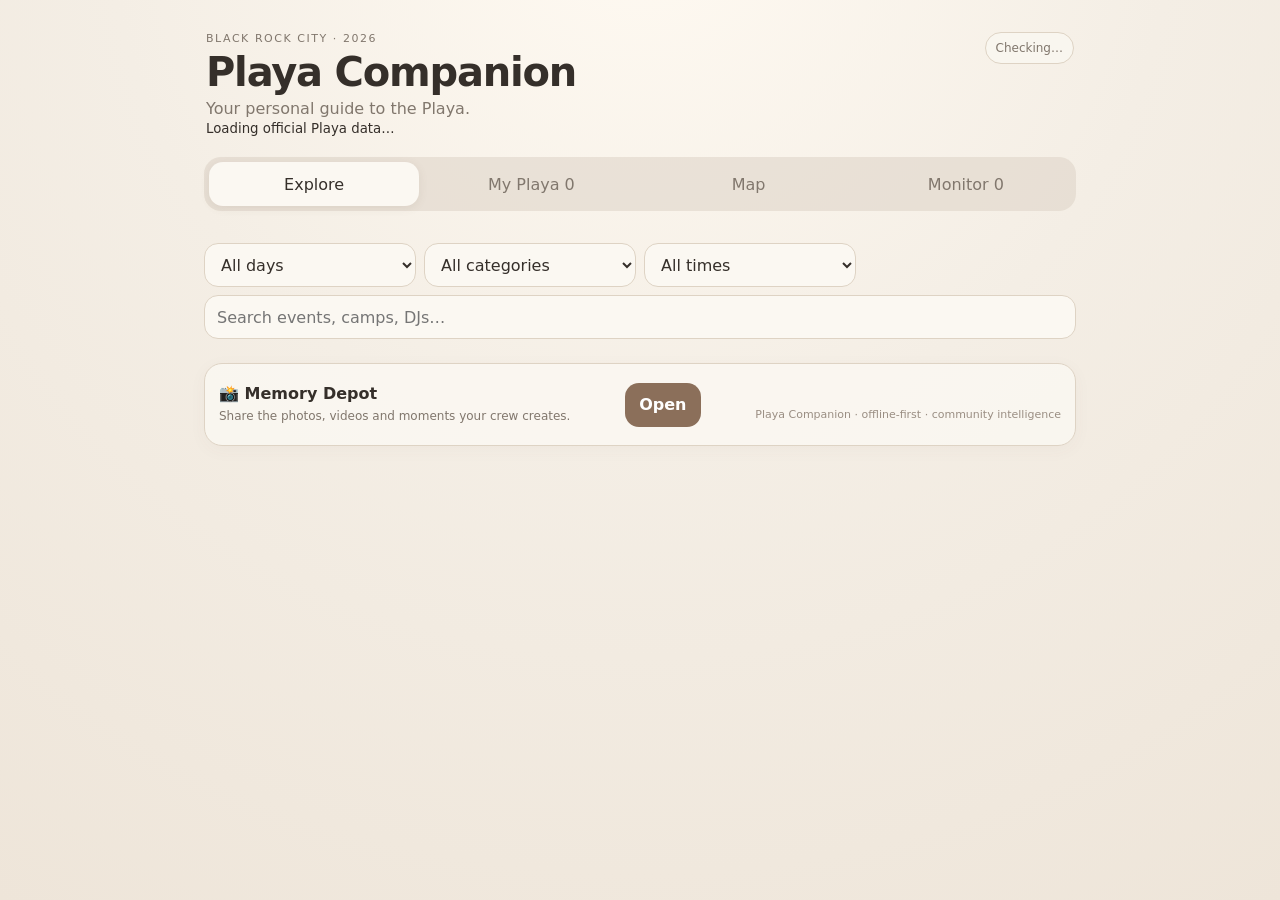
==== web/index.html @ 3986da3d "Bust map and API bridge caches" ====
<!doctype html><html lang="en"><head><meta charset="utf-8"><meta name="viewport" content="width=device-width,initial-scale=1,viewport-fit=cover"><meta name="theme-color" content="#f4eee5"><meta http-equiv="Cache-Control" content="no-cache"><link rel="manifest" href="manifest.webmanifest"><link rel="stylesheet" href="styles.css?v=20260823-10"><title>Playa Companion</title></head><body><main id="app"><header><div><div class="eyebrow">BLACK ROCK CITY · 2026</div><h1>Playa Companion</h1><p>Your personal guide to the Playa.</p><small id="dataStatus">Loading official Playa data…</small></div><span id="offline" class="pill">Checking…</span></header><nav class="tabs"><button class="tab active" data-view="explore">Explore</button><button class="tab" data-view="itinerary">My Playa <span id="count">0</span></button><button class="tab" data-view="map">Map</button><button class="tab" data-view="monitor">Monitor <span id="updatesCount">0</span></button></nav><section id="exploreView"><div class="nextHead"><div><div class="eyebrow">NEXT UP</div><h2 id="dayLabel">Loading…</h2></div><button id="jumpNext" class="ghost nextButton">Next event →</button></div><div id="dateStrip" class="dateStrip" aria-label="Choose a Playa day"></div><div id="nextUp" class="nextUp"></div><div class="toolbar"><select id="day" aria-label="Choose day"><option value="all">All days</option></select><select id="category" aria-label="Filter category"><option value="all">All categories</option></select><select id="timeBracket" aria-label="Filter by time bracket"><option value="all">All times</option><option value="00-06">12 AM–6 AM</option><option value="06-10">6–10 AM</option><option value="10-14">10 AM–2 PM</option><option value="14-18">2–6 PM</option><option value="18-22">6–10 PM</option><option value="22-24">10 PM–12 AM</option><option value="custom">Custom bracket</option></select><input id="customStart" type="time" value="18:00" aria-label="Custom bracket start" hidden><input id="customEnd" type="time" value="22:00" aria-label="Custom bracket end" hidden><input id="search" placeholder="Search events, camps, DJs…" autocomplete="off"></div><div id="events" class="list"></div></section><section id="itineraryView" hidden><div class="sectionHead"><div><h2>My Playa</h2><p>Your saved events, conflicts and travel gaps.</p></div><button id="clear" class="ghost">Clear</button></div><div id="conflicts"></div><div id="plan" class="list"></div></section><section id="mapView" hidden><iframe id="mapFrame" title="Black Rock City 2026 map" src="./map.html?v=20260824-4" style="width:100%;height:calc(100vh - 180px);min-height:620px;border:0;border-radius:18px;display:block;background:#eee5d9"></iframe></section><section id="monitorView" hidden><div class="sectionHead"><div><h2>Playa Monitor</h2><p>Field reports layer on top of published data. Offline reports queue until sync.</p></div><button id="report" class="primary">Report update</button></div><div id="feed" class="list"></div></section><section class="card" style="margin-top:12px;display:flex;justify-content:space-between;align-items:center;gap:12px"><div><strong>📸 Memory Depot</strong><div class="meta">Share the photos, videos and moments your crew creates.</div></div><a class="primary" style="display:inline-flex;align-items:center;min-height:44px;padding:0 14px;border-radius:14px" href="./memories.html">Open</a></div><footer>Playa Companion · offline-first · community intelligence</footer></main><script src="api-config.js?v=20260824-1"></script><script src="api-bridge.js?v=20260824-3"></script><script src="app.js?v=20260823-10"></script><script>(function(){function sync(){var day=document.getElementById('day'),head=document.querySelector('.nextHead'),next=document.getElementById('nextUp');if(!day||!head||!next)return;var selected=day.value&&day.value!=='all';head.hidden=selected;next.hidden=selected}function start(){sync();['day','dateStrip','nextUp','events'].forEach(function(id){var el=document.getElementById(id);if(el)new MutationObserver(sync).observe(el,{subtree:true,childList:true,attributes:id==='dateStrip',attributeFilter:id==='dateStrip'?['class']:undefined})});var day=document.getElementById('day');if(day)day.addEventListener('change',sync)}if(document.readyState==='loading')document.addEventListener('DOMContentLoaded',start);else start();window.addEventListener('message',function(e){if(e.data&&e.data.type==='show-itinerary'&&typeof switchView==='function')switchView('itinerary')});var map=document.getElementById('mapFrame');document.querySelectorAll('.tab').forEach(function(b){b.addEventListener('click',function(){if(b.dataset.view==='map'&&map&&map.contentWindow){setTimeout(function(){map.contentWindow.postMessage({type:'refresh-map'},'*')},100)}})});if('serviceWorker'in navigator)navigator.serviceWorker.register('sw-v6.js?v=4').catch(function(){});})();</script><script src="companion-enhancements.js?v=20260824-2"></script></body></html>
---- web/styles.css ----
:root{font-family:Inter,ui-sans-serif,system-ui,-apple-system,sans-serif;color:#352f2a;background:#f4eee5;color-scheme:light;--ink:#352f2a;--muted:#81776d;--paper:#fbf8f2;--sand:#eee5d7;--line:#ded3c4;--accent:#8b6f5a;--soft:#f1e7db}*[hidden]{display:none!important}*{box-sizing:border-box}body{margin:0;background:radial-gradient(circle at 50% -10%,#fffaf2 0,#f4eee5 45%,#eee5d9 100%);min-height:100vh}button,input,select,textarea{font:inherit}button,select,input,textarea{border-radius:14px;border:1px solid var(--line);background:var(--paper);color:var(--ink)}button{min-height:44px;padding:0 14px;cursor:pointer;transition:.18s ease}button:active{transform:scale(.98)}a{text-decoration:none;color:inherit}main{max-width:900px;margin:auto;padding:22px 14px 42px}header{display:flex;justify-content:space-between;gap:16px;align-items:flex-start;padding:10px 2px 20px}.eyebrow{font-size:11px;letter-spacing:.14em;color:var(--muted)}h1{font-size:40px;letter-spacing:-.03em;margin:4px 0;color:var(--ink)}h2{margin:0 0 5px;font-size:22px}p{margin:0;color:var(--muted)}.pill{border:1px solid var(--line);background:rgba(251,248,242,.8);padding:8px 10px;border-radius:999px;font-size:12px;white-space:nowrap;color:var(--muted)}.tabs{display:grid;grid-template-columns:repeat(4,1fr);gap:7px;margin-bottom:18px;padding:5px;background:rgba(224,214,202,.6);border-radius:17px}.tab{background:transparent;border-color:transparent;color:var(--muted)}.tab.active{background:var(--paper);color:var(--ink);box-shadow:0 2px 10px #6b58421a}.dateStrip{display:flex;gap:7px;overflow-x:auto;padding:2px 0 12px;scrollbar-width:none}.dateStrip::-webkit-scrollbar{display:none}.dateChip{flex:0 0 auto;min-width:58px;min-height:52px;padding:7px 9px;display:grid;gap:1px;text-align:center;background:rgba(251,248,242,.7);border-color:var(--line)}.dateChip strong{font-size:11px;text-transform:uppercase;color:var(--muted)}.dateChip span{font-size:14px;font-weight:700}.dateChip.active{background:#d9c6b3;color:var(--ink);border-color:#cdb8a3}.dateChip.active strong{color:#66584c}.toolbar{display:grid;grid-template-columns:1fr 1fr 1fr 1fr;gap:8px;margin-bottom:12px}.toolbar>*{min-width:0;height:44px;padding:0 12px}.toolbar #search{grid-column:1/-1}.toolbar input[type=time]{font-variant-numeric:tabular-nums}.list{display:grid;gap:9px}.card{border:1px solid var(--line);background:rgba(251,248,242,.88);border-radius:18px;padding:14px;box-shadow:0 4px 18px #6b58420a}.event{display:grid;grid-template-columns:70px 1fr auto;gap:12px;align-items:start}.time{font-weight:700;font-variant-numeric:tabular-nums;color:#5c5148}.meta{font-size:12px;color:var(--muted);margin-top:5px;line-height:1.4}.title{font-weight:700;color:var(--ink)}.tag{display:inline-block;font-size:11px;border:1px solid #d7cab9;background:#f4ebdf;border-radius:999px;padding:4px 8px;margin:7px 4px 0 0;color:#6e6258}.add{min-width:70px;background:#f4ebdf}.added{background:#d9c6b3;color:var(--ink);border-color:#cdb8a3}.sectionHead{display:flex;justify-content:space-between;gap:12px;align-items:center;margin:12px 0}.primary{background:#8b6f5a;color:#fff;border-color:#8b6f5a;font-weight:700}.ghost{background:transparent}.conflict{border:1px solid #d7b8a9;background:#f8e9e3;border-radius:16px;padding:12px;margin-bottom:8px}.conflict strong{display:block;color:#805c51}.recommend{font-size:13px;color:#665b52;margin-top:5px}.report{display:grid;grid-template-columns:1fr auto;gap:10px}.status{font-size:11px}.status.pending{color:#a26f2d}.status.corroborated{color:#4f7b58}dialog{border:1px solid var(--line);border-radius:22px;background:var(--paper);color:var(--ink);max-width:520px;width:calc(100% - 24px);padding:20px;box-shadow:0 18px 60px #4b382833}dialog::backdrop{background:#3b302766}form{display:grid;gap:12px}label{display:grid;gap:6px;font-size:13px;color:var(--muted)}textarea{padding:10px;resize:vertical}.actions{display:flex;justify-content:flex-end;gap:8px}footer{text-align:center;color:#9a8e83;font-size:11px;padding:30px 0 10px}.memoryHero{display:flex;justify-content:space-between;align-items:center;gap:16px;margin-bottom:12px}.uploadButton{display:inline-flex;align-items:center;justify-content:center;min-height:44px;padding:0 15px;border-radius:14px;white-space:nowrap;cursor:pointer}.memoryToolbar{grid-template-columns:2fr 1fr 1fr}.memoryGrid{display:grid;grid-template-columns:repeat(3,1fr);gap:10px}.memoryCard{padding:0;overflow:hidden}.memoryMedia{aspect-ratio:1/1;background:#eee5d7;display:flex;align-items:center;justify-content:center;overflow:hidden}.memoryMedia img,.memoryMedia video{width:100%;height:100%;object-fit:cover}.memoryNote{text-align:center;color:#8b6f5a;font-size:42px}.memoryNote small{font-size:9px;letter-spacing:.14em}.memoryInfo{padding:12px}.previewImg{width:100%;max-height:220px;object-fit:cover;border-radius:14px}.emptyMemory{grid-column:1/-1;text-align:center;padding:40px}.memoryToolbar #memorySearch{grid-column:auto}@media(max-width:640px){main{padding:12px 10px 30px}.toolbar{grid-template-columns:1fr 1fr}.toolbar #search{grid-column:1/-1}.event{grid-template-columns:58px 1fr auto;gap:8px}.add{min-width:54px;padding:0 8px}h1{font-size:34px}.memoryHero{display:grid}.memoryToolbar{grid-template-columns:1fr}.memoryGrid{grid-template-columns:repeat(2,1fr)}}@media(max-width:390px){.toolbar{grid-template-columns:1fr}.toolbar #search{grid-column:auto}.tabs{gap:3px}.tab{padding:0 5px;font-size:12px}}
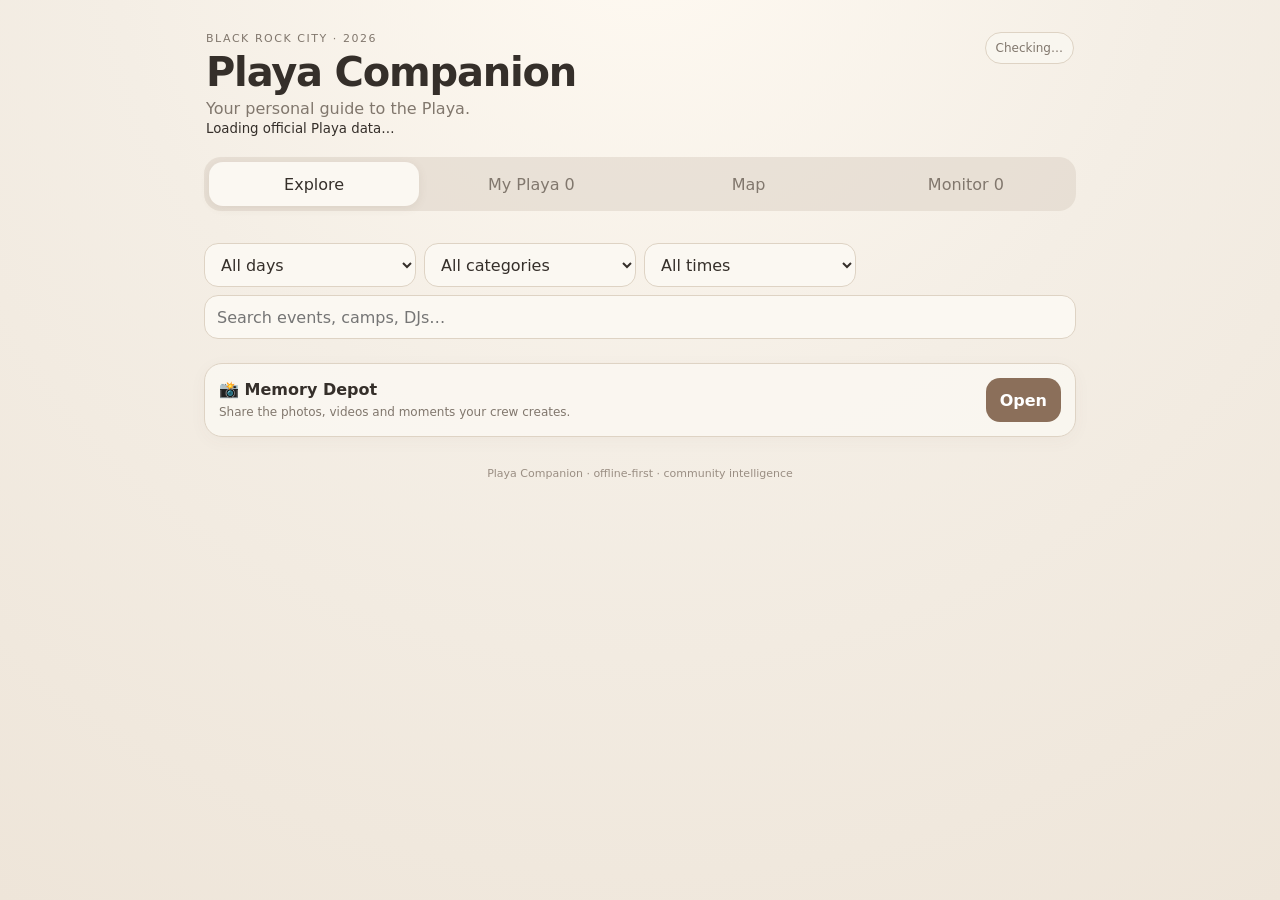
==== commit 24d2b0f7: "Fix section markup after cache-bust" ====
--- a/web/index.html
+++ b/web/index.html
@@ -1 +1 @@
-<!doctype html><html lang="en"><head><meta charset="utf-8"><meta name="viewport" content="width=device-width,initial-scale=1,viewport-fit=cover"><meta name="theme-color" content="#f4eee5"><meta http-equiv="Cache-Control" content="no-cache"><link rel="manifest" href="manifest.webmanifest"><link rel="stylesheet" href="styles.css?v=20260823-10"><title>Playa Companion</title></head><body><main id="app"><header><div><div class="eyebrow">BLACK ROCK CITY · 2026</div><h1>Playa Companion</h1><p>Your personal guide to the Playa.</p><small id="dataStatus">Loading official Playa data…</small></div><span id="offline" class="pill">Checking…</span></header><nav class="tabs"><button class="tab active" data-view="explore">Explore</button><button class="tab" data-view="itinerary">My Playa <span id="count">0</span></button><button class="tab" data-view="map">Map</button><button class="tab" data-view="monitor">Monitor <span id="updatesCount">0</span></button></nav><section id="exploreView"><div class="nextHead"><div><div class="eyebrow">NEXT UP</div><h2 id="dayLabel">Loading…</h2></div><button id="jumpNext" class="ghost nextButton">Next event →</button></div><div id="dateStrip" class="dateStrip" aria-label="Choose a Playa day"></div><div id="nextUp" class="nextUp"></div><div class="toolbar"><select id="day" aria-label="Choose day"><option value="all">All days</option></select><select id="category" aria-label="Filter category"><option value="all">All categories</option></select><select id="timeBracket" aria-label="Filter by time bracket"><option value="all">All times</option><option value="00-06">12 AM–6 AM</option><option value="06-10">6–10 AM</option><option value="10-14">10 AM–2 PM</option><option value="14-18">2–6 PM</option><option value="18-22">6–10 PM</option><option value="22-24">10 PM–12 AM</option><option value="custom">Custom bracket</option></select><input id="customStart" type="time" value="18:00" aria-label="Custom bracket start" hidden><input id="customEnd" type="time" value="22:00" aria-label="Custom bracket end" hidden><input id="search" placeholder="Search events, camps, DJs…" autocomplete="off"></div><div id="events" class="list"></div></section><section id="itineraryView" hidden><div class="sectionHead"><div><h2>My Playa</h2><p>Your saved events, conflicts and travel gaps.</p></div><button id="clear" class="ghost">Clear</button></div><div id="conflicts"></div><div id="plan" class="list"></div></section><section id="mapView" hidden><iframe id="mapFrame" title="Black Rock City 2026 map" src="./map.html?v=20260824-4" style="width:100%;height:calc(100vh - 180px);min-height:620px;border:0;border-radius:18px;display:block;background:#eee5d9"></iframe></section><section id="monitorView" hidden><div class="sectionHead"><div><h2>Playa Monitor</h2><p>Field reports layer on top of published data. Offline reports queue until sync.</p></div><button id="report" class="primary">Report update</button></div><div id="feed" class="list"></div></section><section class="card" style="margin-top:12px;display:flex;justify-content:space-between;align-items:center;gap:12px"><div><strong>📸 Memory Depot</strong><div class="meta">Share the photos, videos and moments your crew creates.</div></div><a class="primary" style="display:inline-flex;align-items:center;min-height:44px;padding:0 14px;border-radius:14px" href="./memories.html">Open</a></div><footer>Playa Companion · offline-first · community intelligence</footer></main><script src="api-config.js?v=20260824-1"></script><script src="api-bridge.js?v=20260824-3"></script><script src="app.js?v=20260823-10"></script><script>(function(){function sync(){var day=document.getElementById('day'),head=document.querySelector('.nextHead'),next=document.getElementById('nextUp');if(!day||!head||!next)return;var selected=day.value&&day.value!=='all';head.hidden=selected;next.hidden=selected}function start(){sync();['day','dateStrip','nextUp','events'].forEach(function(id){var el=document.getElementById(id);if(el)new MutationObserver(sync).observe(el,{subtree:true,childList:true,attributes:id==='dateStrip',attributeFilter:id==='dateStrip'?['class']:undefined})});var day=document.getElementById('day');if(day)day.addEventListener('change',sync)}if(document.readyState==='loading')document.addEventListener('DOMContentLoaded',start);else start();window.addEventListener('message',function(e){if(e.data&&e.data.type==='show-itinerary'&&typeof switchView==='function')switchView('itinerary')});var map=document.getElementById('mapFrame');document.querySelectorAll('.tab').forEach(function(b){b.addEventListener('click',function(){if(b.dataset.view==='map'&&map&&map.contentWindow){setTimeout(function(){map.contentWindow.postMessage({type:'refresh-map'},'*')},100)}})});if('serviceWorker'in navigator)navigator.serviceWorker.register('sw-v6.js?v=4').catch(function(){});})();</script><script src="companion-enhancements.js?v=20260824-2"></script></body></html>+<!doctype html><html lang="en"><head><meta charset="utf-8"><meta name="viewport" content="width=device-width,initial-scale=1,viewport-fit=cover"><meta name="theme-color" content="#f4eee5"><meta http-equiv="Cache-Control" content="no-cache"><link rel="manifest" href="manifest.webmanifest"><link rel="stylesheet" href="styles.css?v=20260823-10"><title>Playa Companion</title></head><body><main id="app"><header><div><div class="eyebrow">BLACK ROCK CITY · 2026</div><h1>Playa Companion</h1><p>Your personal guide to the Playa.</p><small id="dataStatus">Loading official Playa data…</small></div><span id="offline" class="pill">Checking…</span></header><nav class="tabs"><button class="tab active" data-view="explore">Explore</button><button class="tab" data-view="itinerary">My Playa <span id="count">0</span></button><button class="tab" data-view="map">Map</button><button class="tab" data-view="monitor">Monitor <span id="updatesCount">0</span></button></nav><section id="exploreView"><div class="nextHead"><div><div class="eyebrow">NEXT UP</div><h2 id="dayLabel">Loading…</h2></div><button id="jumpNext" class="ghost nextButton">Next event →</button></div><div id="dateStrip" class="dateStrip" aria-label="Choose a Playa day"></div><div id="nextUp" class="nextUp"></div><div class="toolbar"><select id="day" aria-label="Choose day"><option value="all">All days</option></select><select id="category" aria-label="Filter category"><option value="all">All categories</option></select><select id="timeBracket" aria-label="Filter by time bracket"><option value="all">All times</option><option value="00-06">12 AM–6 AM</option><option value="06-10">6–10 AM</option><option value="10-14">10 AM–2 PM</option><option value="14-18">2–6 PM</option><option value="18-22">6–10 PM</option><option value="22-24">10 PM–12 AM</option><option value="custom">Custom bracket</option></select><input id="customStart" type="time" value="18:00" aria-label="Custom bracket start" hidden><input id="customEnd" type="time" value="22:00" aria-label="Custom bracket end" hidden><input id="search" placeholder="Search events, camps, DJs…" autocomplete="off"></div><div id="events" class="list"></div></section><section id="itineraryView" hidden><div class="sectionHead"><div><h2>My Playa</h2><p>Your saved events, conflicts and travel gaps.</p></div><button id="clear" class="ghost">Clear</button></div><div id="conflicts"></div><div id="plan" class="list"></div></section><section id="mapView" hidden><iframe id="mapFrame" title="Black Rock City 2026 map" src="./map.html?v=20260824-4" style="width:100%;height:calc(100vh - 180px);min-height:620px;border:0;border-radius:18px;display:block;background:#eee5d9"></iframe></section><section id="monitorView" hidden><div class="sectionHead"><div><h2>Playa Monitor</h2><p>Field reports layer on top of published data. Offline reports queue until sync.</p></div><button id="report" class="primary">Report update</button></div><div id="feed" class="list"></div></section><section class="card" style="margin-top:12px;display:flex;justify-content:space-between;align-items:center;gap:12px"><div><strong>📸 Memory Depot</strong><div class="meta">Share the photos, videos and moments your crew creates.</div></div><a class="primary" style="display:inline-flex;align-items:center;min-height:44px;padding:0 14px;border-radius:14px" href="./memories.html">Open</a></section><footer>Playa Companion · offline-first · community intelligence</footer></main><script src="api-config.js?v=20260824-1"></script><script src="api-bridge.js?v=20260824-3"></script><script src="app.js?v=20260823-10"></script><script>(function(){function sync(){var day=document.getElementById('day'),head=document.querySelector('.nextHead'),next=document.getElementById('nextUp');if(!day||!head||!next)return;var selected=day.value&&day.value!=='all';head.hidden=selected;next.hidden=selected}function start(){sync();['day','dateStrip','nextUp','events'].forEach(function(id){var el=document.getElementById(id);if(el)new MutationObserver(sync).observe(el,{subtree:true,childList:true,attributes:id==='dateStrip',attributeFilter:id==='dateStrip'?['class']:undefined})});var day=document.getElementById('day');if(day)day.addEventListener('change',sync)}if(document.readyState==='loading')document.addEventListener('DOMContentLoaded',start);else start();window.addEventListener('message',function(e){if(e.data&&e.data.type==='show-itinerary'&&typeof switchView==='function')switchView('itinerary')});var map=document.getElementById('mapFrame');document.querySelectorAll('.tab').forEach(function(b){b.addEventListener('click',function(){if(b.dataset.view==='map'&&map&&map.contentWindow){setTimeout(function(){map.contentWindow.postMessage({type:'refresh-map'},'*')},100)}})});if('serviceWorker'in navigator)navigator.serviceWorker.register('sw-v6.js?v=4').catch(function(){});})();</script><script src="companion-enhancements.js?v=20260824-2"></script></body></html>
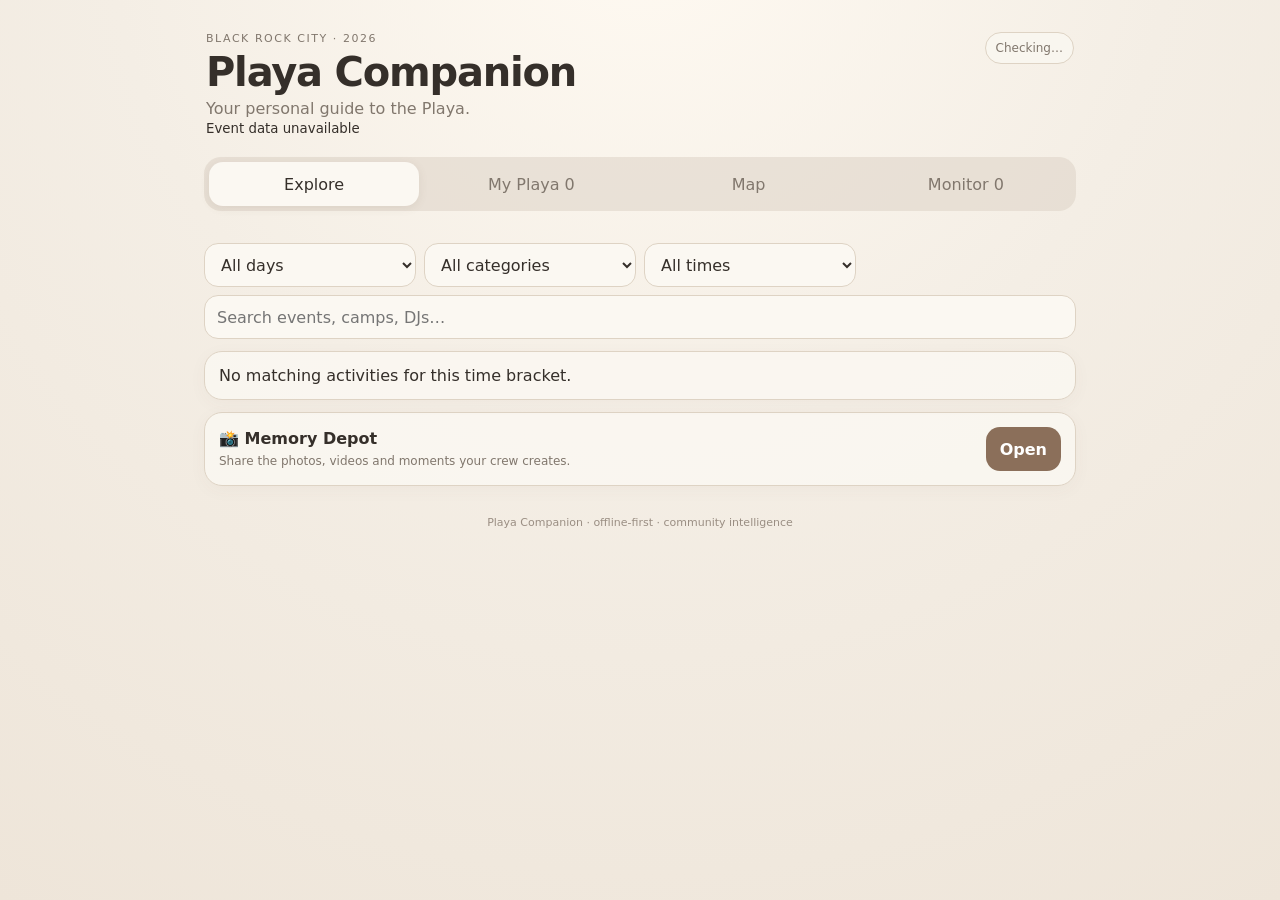
==== commit 571229df: "fix: restore missing report dialog elements" ====
--- a/web/index.html
+++ b/web/index.html
@@ -1 +1 @@
-<!doctype html><html lang="en"><head><meta charset="utf-8"><meta name="viewport" content="width=device-width,initial-scale=1,viewport-fit=cover"><meta name="theme-color" content="#f4eee5"><meta http-equiv="Cache-Control" content="no-cache"><link rel="manifest" href="manifest.webmanifest"><link rel="stylesheet" href="styles.css?v=20260823-10"><title>Playa Companion</title></head><body><main id="app"><header><div><div class="eyebrow">BLACK ROCK CITY · 2026</div><h1>Playa Companion</h1><p>Your personal guide to the Playa.</p><small id="dataStatus">Loading official Playa data…</small></div><span id="offline" class="pill">Checking…</span></header><nav class="tabs"><button class="tab active" data-view="explore">Explore</button><button class="tab" data-view="itinerary">My Playa <span id="count">0</span></button><button class="tab" data-view="map">Map</button><button class="tab" data-view="monitor">Monitor <span id="updatesCount">0</span></button></nav><section id="exploreView"><div class="nextHead"><div><div class="eyebrow">NEXT UP</div><h2 id="dayLabel">Loading…</h2></div><button id="jumpNext" class="ghost nextButton">Next event →</button></div><div id="dateStrip" class="dateStrip" aria-label="Choose a Playa day"></div><div id="nextUp" class="nextUp"></div><div class="toolbar"><select id="day" aria-label="Choose day"><option value="all">All days</option></select><select id="category" aria-label="Filter category"><option value="all">All categories</option></select><select id="timeBracket" aria-label="Filter by time bracket"><option value="all">All times</option><option value="00-06">12 AM–6 AM</option><option value="06-10">6–10 AM</option><option value="10-14">10 AM–2 PM</option><option value="14-18">2–6 PM</option><option value="18-22">6–10 PM</option><option value="22-24">10 PM–12 AM</option><option value="custom">Custom bracket</option></select><input id="customStart" type="time" value="18:00" aria-label="Custom bracket start" hidden><input id="customEnd" type="time" value="22:00" aria-label="Custom bracket end" hidden><input id="search" placeholder="Search events, camps, DJs…" autocomplete="off"></div><div id="events" class="list"></div></section><section id="itineraryView" hidden><div class="sectionHead"><div><h2>My Playa</h2><p>Your saved events, conflicts and travel gaps.</p></div><button id="clear" class="ghost">Clear</button></div><div id="conflicts"></div><div id="plan" class="list"></div></section><section id="mapView" hidden><iframe id="mapFrame" title="Black Rock City 2026 map" src="./map.html?v=20260824-4" style="width:100%;height:calc(100vh - 180px);min-height:620px;border:0;border-radius:18px;display:block;background:#eee5d9"></iframe></section><section id="monitorView" hidden><div class="sectionHead"><div><h2>Playa Monitor</h2><p>Field reports layer on top of published data. Offline reports queue until sync.</p></div><button id="report" class="primary">Report update</button></div><div id="feed" class="list"></div></section><section class="card" style="margin-top:12px;display:flex;justify-content:space-between;align-items:center;gap:12px"><div><strong>📸 Memory Depot</strong><div class="meta">Share the photos, videos and moments your crew creates.</div></div><a class="primary" style="display:inline-flex;align-items:center;min-height:44px;padding:0 14px;border-radius:14px" href="./memories.html">Open</a></section><footer>Playa Companion · offline-first · community intelligence</footer></main><script src="api-config.js?v=20260824-1"></script><script src="api-bridge.js?v=20260824-3"></script><script src="app.js?v=20260823-10"></script><script>(function(){function sync(){var day=document.getElementById('day'),head=document.querySelector('.nextHead'),next=document.getElementById('nextUp');if(!day||!head||!next)return;var selected=day.value&&day.value!=='all';head.hidden=selected;next.hidden=selected}function start(){sync();['day','dateStrip','nextUp','events'].forEach(function(id){var el=document.getElementById(id);if(el)new MutationObserver(sync).observe(el,{subtree:true,childList:true,attributes:id==='dateStrip',attributeFilter:id==='dateStrip'?['class']:undefined})});var day=document.getElementById('day');if(day)day.addEventListener('change',sync)}if(document.readyState==='loading')document.addEventListener('DOMContentLoaded',start);else start();window.addEventListener('message',function(e){if(e.data&&e.data.type==='show-itinerary'&&typeof switchView==='function')switchView('itinerary')});var map=document.getElementById('mapFrame');document.querySelectorAll('.tab').forEach(function(b){b.addEventListener('click',function(){if(b.dataset.view==='map'&&map&&map.contentWindow){setTimeout(function(){map.contentWindow.postMessage({type:'refresh-map'},'*')},100)}})});if('serviceWorker'in navigator)navigator.serviceWorker.register('sw-v6.js?v=4').catch(function(){});})();</script><script src="companion-enhancements.js?v=20260824-2"></script></body></html>+<!doctype html><html lang="en"><head><meta charset="utf-8"><meta name="viewport" content="width=device-width,initial-scale=1,viewport-fit=cover"><meta name="theme-color" content="#f4eee5"><meta http-equiv="Cache-Control" content="no-cache"><link rel="manifest" href="manifest.webmanifest"><link rel="stylesheet" href="styles.css?v=20260823-10"><title>Playa Companion</title></head><body><main id="app"><header><div><div class="eyebrow">BLACK ROCK CITY · 2026</div><h1>Playa Companion</h1><p>Your personal guide to the Playa.</p><small id="dataStatus">Loading official Playa data…</small></div><span id="offline" class="pill">Checking…</span></header><nav class="tabs"><button class="tab active" data-view="explore">Explore</button><button class="tab" data-view="itinerary">My Playa <span id="count">0</span></button><button class="tab" data-view="map">Map</button><button class="tab" data-view="monitor">Monitor <span id="updatesCount">0</span></button></nav><section id="exploreView"><div class="nextHead"><div><div class="eyebrow">NEXT UP</div><h2 id="dayLabel">Loading…</h2></div><button id="jumpNext" class="ghost nextButton">Next event →</button></div><div id="dateStrip" class="dateStrip" aria-label="Choose a Playa day"></div><div id="nextUp" class="nextUp"></div><div class="toolbar"><select id="day" aria-label="Choose day"><option value="all">All days</option></select><select id="category" aria-label="Filter category"><option value="all">All categories</option></select><select id="timeBracket" aria-label="Filter by time bracket"><option value="all">All times</option><option value="00-06">12 AM–6 AM</option><option value="06-10">6–10 AM</option><option value="10-14">10 AM–2 PM</option><option value="14-18">2–6 PM</option><option value="18-22">6–10 PM</option><option value="22-24">10 PM–12 AM</option><option value="custom">Custom bracket</option></select><input id="customStart" type="time" value="18:00" aria-label="Custom bracket start" hidden><input id="customEnd" type="time" value="22:00" aria-label="Custom bracket end" hidden><input id="search" placeholder="Search events, camps, DJs…" autocomplete="off"></div><div id="events" class="list"></div></section><section id="itineraryView" hidden><div class="sectionHead"><div><h2>My Playa</h2><p>Your saved events, conflicts and travel gaps.</p></div><button id="clear" class="ghost">Clear</button></div><div id="conflicts"></div><div id="plan" class="list"></div></section><section id="mapView" hidden><iframe id="mapFrame" title="Black Rock City 2026 map" src="./map.html?v=20260824-4" style="width:100%;height:calc(100vh - 180px);min-height:620px;border:0;border-radius:18px;display:block;background:#eee5d9"></iframe></section><section id="monitorView" hidden><div class="sectionHead"><div><h2>Playa Monitor</h2><p>Field reports layer on top of published data. Offline reports queue until sync.</p></div><button id="report" class="primary">Report update</button></div><div id="feed" class="list"></div></section><section class="card" style="margin-top:12px;display:flex;justify-content:space-between;align-items:center;gap:12px"><div><strong>📸 Memory Depot</strong><div class="meta">Share the photos, videos and moments your crew creates.</div></div><a class="primary" style="display:inline-flex;align-items:center;min-height:44px;padding:0 14px;border-radius:14px" href="./memories.html">Open</a></section><footer>Playa Companion · offline-first · community intelligence</footer></main><dialog id="reportDialog"><form id="reportForm" method="dialog"><h2>Report update</h2><label>Event<select id="reportEvent"></select></label><label>Type<select id="reportType"><option value="info">Info</option><option value="changed">Changed</option><option value="cancelled">Cancelled</option><option value="moved">Moved</option></select></label><label>Confidence<select id="confidence"><option value="high">High</option><option value="medium">Medium</option><option value="low">Low</option></select></label><label>Report<textarea id="reportText" required></textarea></label><button type="submit" class="primary">Submit</button><button type="button" class="ghost" onclick="this.closest('dialog').close()">Cancel</button></form></dialog><script src="api-config.js?v=20260824-1"></script><script src="api-bridge.js?v=20260824-3"></script><script src="app.js?v=20260828-1"></script><script>(function(){function sync(){var day=document.getElementById('day'),head=document.querySelector('.nextHead'),next=document.getElementById('nextUp');if(!day||!head||!next)return;var selected=day.value&&day.value!=='all';head.hidden=selected;next.hidden=selected}function start(){sync();['day','dateStrip','nextUp','events'].forEach(function(id){var el=document.getElementById(id);if(el)new MutationObserver(sync).observe(el,{subtree:true,childList:true,attributes:id==='dateStrip',attributeFilter:id==='dateStrip'?['class']:undefined})});var day=document.getElementById('day');if(day)day.addEventListener('change',sync)}if(document.readyState==='loading')document.addEventListener('DOMContentLoaded',start);else start();window.addEventListener('message',function(e){if(e.data&&e.data.type==='show-itinerary'&&typeof switchView==='function')switchView('itinerary')});var map=document.getElementById('mapFrame');document.querySelectorAll('.tab').forEach(function(b){b.addEventListener('click',function(){if(b.dataset.view==='map'&&map&&map.contentWindow){setTimeout(function(){map.contentWindow.postMessage({type:'refresh-map'},'*')},100)}})});if('serviceWorker'in navigator)navigator.serviceWorker.register('sw-v6.js?v=6').catch(function(){});})();</script><script src="companion-enhancements.js?v=20260824-2"></script></body></html>
--- a/web/styles.css
+++ b/web/styles.css
@@ -1 +1 @@
-:root{font-family:Inter,ui-sans-serif,system-ui,-apple-system,sans-serif;color:#352f2a;background:#f4eee5;color-scheme:light;--ink:#352f2a;--muted:#81776d;--paper:#fbf8f2;--sand:#eee5d7;--line:#ded3c4;--accent:#8b6f5a;--soft:#f1e7db}*[hidden]{display:none!important}*{box-sizing:border-box}body{margin:0;background:radial-gradient(circle at 50% -10%,#fffaf2 0,#f4eee5 45%,#eee5d9 100%);min-height:100vh}button,input,select,textarea{font:inherit}button,select,input,textarea{border-radius:14px;border:1px solid var(--line);background:var(--paper);color:var(--ink)}button{min-height:44px;padding:0 14px;cursor:pointer;transition:.18s ease}button:active{transform:scale(.98)}a{text-decoration:none;color:inherit}main{max-width:900px;margin:auto;padding:22px 14px 42px}header{display:flex;justify-content:space-between;gap:16px;align-items:flex-start;padding:10px 2px 20px}.eyebrow{font-size:11px;letter-spacing:.14em;color:var(--muted)}h1{font-size:40px;letter-spacing:-.03em;margin:4px 0;color:var(--ink)}h2{margin:0 0 5px;font-size:22px}p{margin:0;color:var(--muted)}.pill{border:1px solid var(--line);background:rgba(251,248,242,.8);padding:8px 10px;border-radius:999px;font-size:12px;white-space:nowrap;color:var(--muted)}.tabs{display:grid;grid-template-columns:repeat(4,1fr);gap:7px;margin-bottom:18px;padding:5px;background:rgba(224,214,202,.6);border-radius:17px}.tab{background:transparent;border-color:transparent;color:var(--muted)}.tab.active{background:var(--paper);color:var(--ink);box-shadow:0 2px 10px #6b58421a}.dateStrip{display:flex;gap:7px;overflow-x:auto;padding:2px 0 12px;scrollbar-width:none}.dateStrip::-webkit-scrollbar{display:none}.dateChip{flex:0 0 auto;min-width:58px;min-height:52px;padding:7px 9px;display:grid;gap:1px;text-align:center;background:rgba(251,248,242,.7);border-color:var(--line)}.dateChip strong{font-size:11px;text-transform:uppercase;color:var(--muted)}.dateChip span{font-size:14px;font-weight:700}.dateChip.active{background:#d9c6b3;color:var(--ink);border-color:#cdb8a3}.dateChip.active strong{color:#66584c}.toolbar{display:grid;grid-template-columns:1fr 1fr 1fr 1fr;gap:8px;margin-bottom:12px}.toolbar>*{min-width:0;height:44px;padding:0 12px}.toolbar #search{grid-column:1/-1}.toolbar input[type=time]{font-variant-numeric:tabular-nums}.list{display:grid;gap:9px}.card{border:1px solid var(--line);background:rgba(251,248,242,.88);border-radius:18px;padding:14px;box-shadow:0 4px 18px #6b58420a}.event{display:grid;grid-template-columns:70px 1fr auto;gap:12px;align-items:start}.time{font-weight:700;font-variant-numeric:tabular-nums;color:#5c5148}.meta{font-size:12px;color:var(--muted);margin-top:5px;line-height:1.4}.title{font-weight:700;color:var(--ink)}.tag{display:inline-block;font-size:11px;border:1px solid #d7cab9;background:#f4ebdf;border-radius:999px;padding:4px 8px;margin:7px 4px 0 0;color:#6e6258}.add{min-width:70px;background:#f4ebdf}.added{background:#d9c6b3;color:var(--ink);border-color:#cdb8a3}.sectionHead{display:flex;justify-content:space-between;gap:12px;align-items:center;margin:12px 0}.primary{background:#8b6f5a;color:#fff;border-color:#8b6f5a;font-weight:700}.ghost{background:transparent}.conflict{border:1px solid #d7b8a9;background:#f8e9e3;border-radius:16px;padding:12px;margin-bottom:8px}.conflict strong{display:block;color:#805c51}.recommend{font-size:13px;color:#665b52;margin-top:5px}.report{display:grid;grid-template-columns:1fr auto;gap:10px}.status{font-size:11px}.status.pending{color:#a26f2d}.status.corroborated{color:#4f7b58}dialog{border:1px solid var(--line);border-radius:22px;background:var(--paper);color:var(--ink);max-width:520px;width:calc(100% - 24px);padding:20px;box-shadow:0 18px 60px #4b382833}dialog::backdrop{background:#3b302766}form{display:grid;gap:12px}label{display:grid;gap:6px;font-size:13px;color:var(--muted)}textarea{padding:10px;resize:vertical}.actions{display:flex;justify-content:flex-end;gap:8px}footer{text-align:center;color:#9a8e83;font-size:11px;padding:30px 0 10px}.memoryHero{display:flex;justify-content:space-between;align-items:center;gap:16px;margin-bottom:12px}.uploadButton{display:inline-flex;align-items:center;justify-content:center;min-height:44px;padding:0 15px;border-radius:14px;white-space:nowrap;cursor:pointer}.memoryToolbar{grid-template-columns:2fr 1fr 1fr}.memoryGrid{display:grid;grid-template-columns:repeat(3,1fr);gap:10px}.memoryCard{padding:0;overflow:hidden}.memoryMedia{aspect-ratio:1/1;background:#eee5d7;display:flex;align-items:center;justify-content:center;overflow:hidden}.memoryMedia img,.memoryMedia video{width:100%;height:100%;object-fit:cover}.memoryNote{text-align:center;color:#8b6f5a;font-size:42px}.memoryNote small{font-size:9px;letter-spacing:.14em}.memoryInfo{padding:12px}.previewImg{width:100%;max-height:220px;object-fit:cover;border-radius:14px}.emptyMemory{grid-column:1/-1;text-align:center;padding:40px}.memoryToolbar #memorySearch{grid-column:auto}@media(max-width:640px){main{padding:12px 10px 30px}.toolbar{grid-template-columns:1fr 1fr}.toolbar #search{grid-column:1/-1}.event{grid-template-columns:58px 1fr auto;gap:8px}.add{min-width:54px;padding:0 8px}h1{font-size:34px}.memoryHero{display:grid}.memoryToolbar{grid-template-columns:1fr}.memoryGrid{grid-template-columns:repeat(2,1fr)}}@media(max-width:390px){.toolbar{grid-template-columns:1fr}.toolbar #search{grid-column:auto}.tabs{gap:3px}.tab{padding:0 5px;font-size:12px}}+:root{font-family:Inter,ui-sans-serif,system-ui,-apple-system,sans-serif;color:#352f2a;background:#f4eee5;color-scheme:light;--ink:#352f2a;--muted:#81776d;--paper:#fbf8f2;--sand:#eee5d7;--line:#ded3c4;--accent:#8b6f5a;--soft:#f1e7db}*[hidden]{display:none!important}*{box-sizing:border-box}body{margin:0;background:radial-gradient(circle at 50% -10%,#fffaf2 0,#f4eee5 45%,#eee5d9 100%);min-height:100vh}button,input,select,textarea{font:inherit}button,select,input,textarea{border-radius:14px;border:1px solid var(--line);background:var(--paper);color:var(--ink)}button{min-height:44px;padding:0 14px;cursor:pointer;transition:.18s ease}button:active{transform:scale(.98)}button:disabled{opacity:.45;cursor:not-allowed}a{text-decoration:none;color:inherit}main{max-width:900px;margin:auto;padding:22px 14px 42px}header{display:flex;justify-content:space-between;gap:16px;align-items:flex-start;padding:10px 2px 20px}.eyebrow{font-size:11px;letter-spacing:.14em;color:var(--muted)}h1{font-size:40px;letter-spacing:-.03em;margin:4px 0;color:var(--ink)}h2{margin:0 0 5px;font-size:22px}p{margin:0;color:var(--muted)}.pill{border:1px solid var(--line);background:rgba(251,248,242,.8);padding:8px 10px;border-radius:999px;font-size:12px;white-space:nowrap;color:var(--muted)}.tabs{display:grid;grid-template-columns:repeat(4,1fr);gap:7px;margin-bottom:18px;padding:5px;background:rgba(224,214,202,.6);border-radius:17px}.tab{background:transparent;border-color:transparent;color:var(--muted)}.tab.active{background:var(--paper);color:var(--ink);box-shadow:0 2px 10px #6b58421a}.dateStrip{display:flex;gap:7px;overflow-x:auto;padding:2px 0 12px;scrollbar-width:none}.dateStrip::-webkit-scrollbar{display:none}.dateChip{flex:0 0 auto;min-width:58px;min-height:52px;padding:7px 9px;display:grid;gap:1px;text-align:center;background:rgba(251,248,242,.7);border-color:var(--line)}.dateChip strong{font-size:11px;text-transform:uppercase;color:var(--muted)}.dateChip span{font-size:14px;font-weight:700}.dateChip.active{background:#d9c6b3;color:var(--ink);border-color:#cdb8a3}.dateChip.active strong{color:#66584c}.toolbar{display:grid;grid-template-columns:1fr 1fr 1fr 1fr;gap:8px;margin-bottom:12px}.toolbar>*{min-width:0;height:44px;padding:0 12px}.toolbar #search{grid-column:1/-1}.toolbar input[type=time]{font-variant-numeric:tabular-nums}.list{display:grid;gap:9px}.card{border:1px solid var(--line);background:rgba(251,248,242,.88);border-radius:18px;padding:14px;box-shadow:0 4px 18px #6b58420a}.event{display:grid;grid-template-columns:70px 1fr auto;gap:12px;align-items:start}.time{font-weight:700;font-variant-numeric:tabular-nums;color:#5c5148}.meta{font-size:12px;color:var(--muted);margin-top:5px;line-height:1.4}.title{font-weight:700;color:var(--ink)}.tag{display:inline-block;font-size:11px;border:1px solid #d7cab9;background:#f4ebdf;border-radius:999px;padding:4px 8px;margin:7px 4px 0 0;color:#6e6258}.add{min-width:70px;background:#f4ebdf}.added{background:#d9c6b3;color:var(--ink);border-color:#cdb8a3}.sectionHead{display:flex;justify-content:space-between;gap:12px;align-items:center;margin:12px 0}.primary{background:#8b6f5a;color:#fff;border-color:#8b6f5a;font-weight:700}.ghost{background:transparent}.conflict{border:1px solid #d7b8a9;background:#f8e9e3;border-radius:16px;padding:12px;margin-bottom:8px}.conflict strong{display:block;color:#805c51}.recommend{font-size:13px;color:#665b52;margin-top:5px}.report{display:grid;grid-template-columns:1fr auto;gap:10px}.status{font-size:11px}.status.pending{color:#a26f2d}.status.corroborated{color:#4f7b58}dialog{border:1px solid var(--line);border-radius:22px;background:var(--paper);color:var(--ink);max-width:520px;width:calc(100% - 24px);padding:20px;box-shadow:0 18px 60px #4b382833}dialog::backdrop{background:#3b302766}form{display:grid;gap:12px}label{display:grid;gap:6px;font-size:13px;color:var(--muted)}textarea{padding:10px;resize:vertical}.actions{display:flex;justify-content:flex-end;gap:8px}footer{text-align:center;color:#9a8e83;font-size:11px;padding:30px 0 10px}.memoryHero{display:flex;justify-content:space-between;align-items:center;gap:16px;margin-bottom:12px}.uploadButton{display:inline-flex;align-items:center;justify-content:center;min-height:44px;padding:0 15px;border-radius:14px;white-space:nowrap;cursor:pointer}.memoryToolbar{grid-template-columns:2fr 1fr 1fr}.memoryGrid{display:grid;grid-template-columns:repeat(3,1fr);gap:10px}.memoryCard{padding:0;overflow:hidden}.memoryMedia{aspect-ratio:1/1;background:#eee5d7;display:flex;align-items:center;justify-content:center;overflow:hidden}.memoryMedia img,.memoryMedia video{width:100%;height:100%;object-fit:cover}.mediaOpen{display:block;position:relative;width:100%;height:100%;padding:0;border:0;border-radius:0;background:transparent;overflow:hidden}.mediaOpen img,.mediaOpen video{display:block;width:100%;height:100%;object-fit:cover;transition:transform .25s ease}.mediaOpen:hover img,.mediaOpen:hover video{transform:scale(1.025)}.playBadge{position:absolute;left:50%;top:50%;transform:translate(-50%,-50%);width:54px;height:54px;border-radius:50%;display:grid;place-items:center;background:#352f2acc;color:#fff;font-size:20px;padding-left:3px;box-shadow:0 8px 24px #0003}.memoryNote{text-align:center;color:#8b6f5a;font-size:42px}.memoryNote small{font-size:9px;letter-spacing:.14em}.memoryInfo{padding:12px}.previewImg{width:100%;max-height:220px;object-fit:cover;border-radius:14px}.previewItem{display:grid;gap:5px}.previewItem small{overflow:hidden;text-overflow:ellipsis;white-space:nowrap;color:var(--muted)}.emptyMemory{grid-column:1/-1;text-align:center;padding:40px}.memoryToolbar #memorySearch{grid-column:auto}.memoryViewer{width:100vw;max-width:none;height:100vh;max-height:none;border:0;border-radius:0;padding:0;background:#171513;color:#fff;overflow:hidden;display:grid;place-items:center}.memoryViewer::backdrop{background:#000}.viewerMedia{width:100%;height:calc(100% - 100px);display:grid;place-items:center;padding:50px 70px 10px}.viewerMedia img,.viewerMedia video{max-width:100%;max-height:100%;width:auto;height:auto;object-fit:contain;border-radius:8px}.viewerMedia video{background:#000}.viewerClose{position:absolute;right:18px;top:18px;z-index:5;width:46px;height:46px;padding:0;border:1px solid #ffffff33;background:#0008;color:#fff;border-radius:50%;font-size:30px;line-height:1}.viewerNav{position:absolute;z-index:5;top:50%;transform:translateY(-50%);width:48px;height:64px;padding:0;border:1px solid #ffffff33;background:#0008;color:#fff;border-radius:14px;font-size:42px;line-height:1}.viewerNav:disabled{opacity:.2}.viewerPrev{left:14px}.viewerNext{right:14px}.viewerInfo{position:absolute;left:0;right:0;bottom:0;padding:14px 20px 18px;background:linear-gradient(transparent,#171513 35%);font-size:13px;color:#d9d2cb;min-height:86px}.viewerInfo strong{display:block;color:#fff;font-size:16px;margin-bottom:4px}.viewerInfo .tag{color:#eee;border-color:#ffffff33;background:#ffffff14}.memoryViewer:not([open]){display:none}@media(max-width:640px){main{padding:12px 10px 30px}.toolbar{grid-template-columns:1fr 1fr}.toolbar #search{grid-column:1/-1}.event{grid-template-columns:58px 1fr auto;gap:8px}.add{min-width:54px;padding:0 8px}h1{font-size:34px}.memoryHero{display:grid}.memoryToolbar{grid-template-columns:1fr}.memoryGrid{grid-template-columns:repeat(2,1fr)}.viewerMedia{height:calc(100% - 90px);padding:50px 12px 8px}.viewerNav{width:42px;height:52px;font-size:34px}.viewerPrev{left:7px}.viewerNext{right:7px}.viewerInfo{padding:12px 14px 16px}.viewerClose{right:10px;top:10px}}@media(max-width:390px){.toolbar{grid-template-columns:1fr}.toolbar #search{grid-column:auto}.tabs{gap:3px}.tab{padding:0 5px;font-size:12px}}
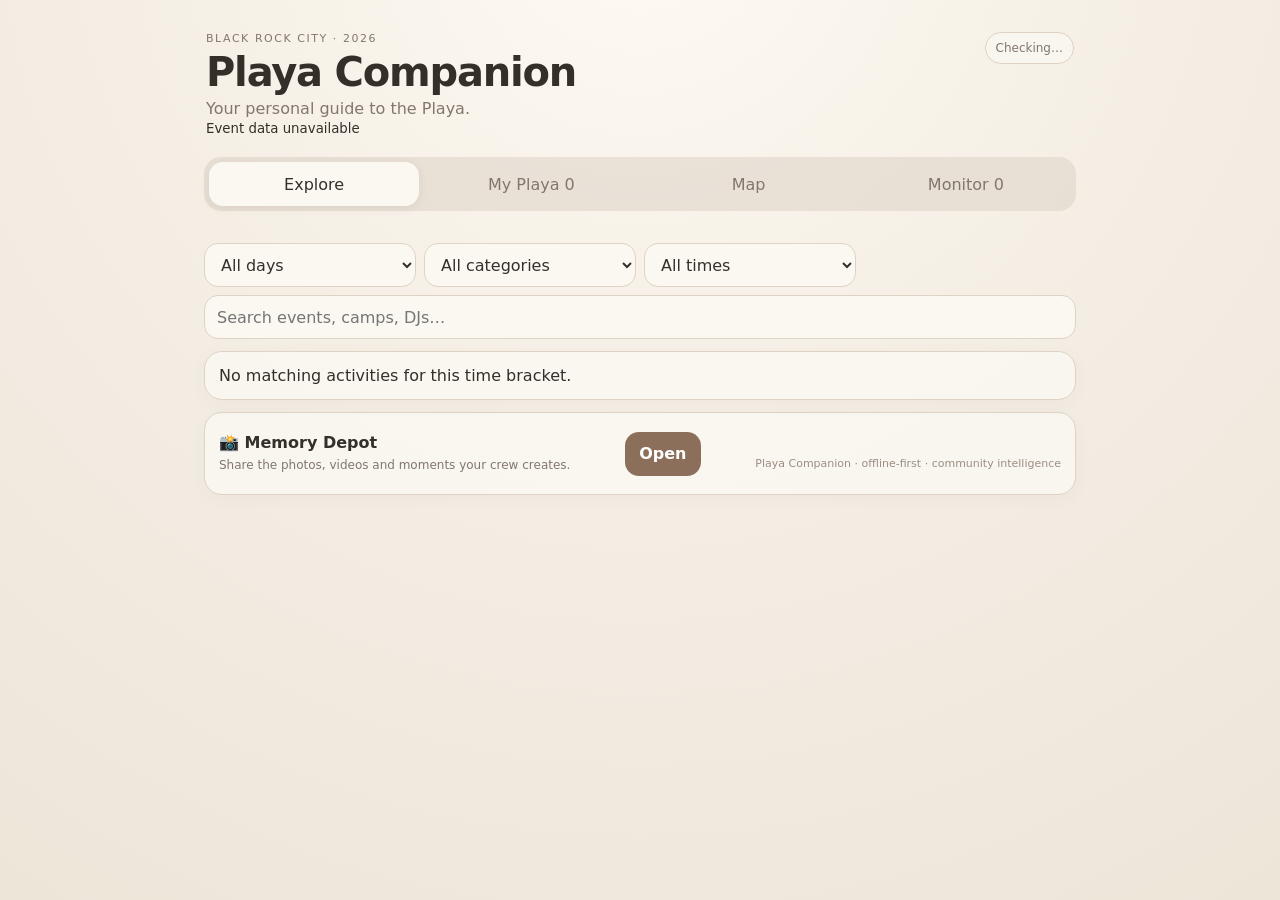
==== commit 1a0f401b: "Show event descriptions in Playa Companion" ====
--- a/web/index.html
+++ b/web/index.html
@@ -1 +1 @@
-<!doctype html><html lang="en"><head><meta charset="utf-8"><meta name="viewport" content="width=device-width,initial-scale=1,viewport-fit=cover"><meta name="theme-color" content="#f4eee5"><meta http-equiv="Cache-Control" content="no-cache"><link rel="manifest" href="manifest.webmanifest"><link rel="stylesheet" href="styles.css?v=20260823-10"><title>Playa Companion</title></head><body><main id="app"><header><div><div class="eyebrow">BLACK ROCK CITY · 2026</div><h1>Playa Companion</h1><p>Your personal guide to the Playa.</p><small id="dataStatus">Loading official Playa data…</small></div><span id="offline" class="pill">Checking…</span></header><nav class="tabs"><button class="tab active" data-view="explore">Explore</button><button class="tab" data-view="itinerary">My Playa <span id="count">0</span></button><button class="tab" data-view="map">Map</button><button class="tab" data-view="monitor">Monitor <span id="updatesCount">0</span></button></nav><section id="exploreView"><div class="nextHead"><div><div class="eyebrow">NEXT UP</div><h2 id="dayLabel">Loading…</h2></div><button id="jumpNext" class="ghost nextButton">Next event →</button></div><div id="dateStrip" class="dateStrip" aria-label="Choose a Playa day"></div><div id="nextUp" class="nextUp"></div><div class="toolbar"><select id="day" aria-label="Choose day"><option value="all">All days</option></select><select id="category" aria-label="Filter category"><option value="all">All categories</option></select><select id="timeBracket" aria-label="Filter by time bracket"><option value="all">All times</option><option value="00-06">12 AM–6 AM</option><option value="06-10">6–10 AM</option><option value="10-14">10 AM–2 PM</option><option value="14-18">2–6 PM</option><option value="18-22">6–10 PM</option><option value="22-24">10 PM–12 AM</option><option value="custom">Custom bracket</option></select><input id="customStart" type="time" value="18:00" aria-label="Custom bracket start" hidden><input id="customEnd" type="time" value="22:00" aria-label="Custom bracket end" hidden><input id="search" placeholder="Search events, camps, DJs…" autocomplete="off"></div><div id="events" class="list"></div></section><section id="itineraryView" hidden><div class="sectionHead"><div><h2>My Playa</h2><p>Your saved events, conflicts and travel gaps.</p></div><button id="clear" class="ghost">Clear</button></div><div id="conflicts"></div><div id="plan" class="list"></div></section><section id="mapView" hidden><iframe id="mapFrame" title="Black Rock City 2026 map" src="./map.html?v=20260824-4" style="width:100%;height:calc(100vh - 180px);min-height:620px;border:0;border-radius:18px;display:block;background:#eee5d9"></iframe></section><section id="monitorView" hidden><div class="sectionHead"><div><h2>Playa Monitor</h2><p>Field reports layer on top of published data. Offline reports queue until sync.</p></div><button id="report" class="primary">Report update</button></div><div id="feed" class="list"></div></section><section class="card" style="margin-top:12px;display:flex;justify-content:space-between;align-items:center;gap:12px"><div><strong>📸 Memory Depot</strong><div class="meta">Share the photos, videos and moments your crew creates.</div></div><a class="primary" style="display:inline-flex;align-items:center;min-height:44px;padding:0 14px;border-radius:14px" href="./memories.html">Open</a></section><footer>Playa Companion · offline-first · community intelligence</footer></main><dialog id="reportDialog"><form id="reportForm" method="dialog"><h2>Report update</h2><label>Event<select id="reportEvent"></select></label><label>Type<select id="reportType"><option value="info">Info</option><option value="changed">Changed</option><option value="cancelled">Cancelled</option><option value="moved">Moved</option></select></label><label>Confidence<select id="confidence"><option value="high">High</option><option value="medium">Medium</option><option value="low">Low</option></select></label><label>Report<textarea id="reportText" required></textarea></label><button type="submit" class="primary">Submit</button><button type="button" class="ghost" onclick="this.closest('dialog').close()">Cancel</button></form></dialog><script src="api-config.js?v=20260824-1"></script><script src="api-bridge.js?v=20260824-3"></script><script src="app.js?v=20260828-1"></script><script>(function(){function sync(){var day=document.getElementById('day'),head=document.querySelector('.nextHead'),next=document.getElementById('nextUp');if(!day||!head||!next)return;var selected=day.value&&day.value!=='all';head.hidden=selected;next.hidden=selected}function start(){sync();['day','dateStrip','nextUp','events'].forEach(function(id){var el=document.getElementById(id);if(el)new MutationObserver(sync).observe(el,{subtree:true,childList:true,attributes:id==='dateStrip',attributeFilter:id==='dateStrip'?['class']:undefined})});var day=document.getElementById('day');if(day)day.addEventListener('change',sync)}if(document.readyState==='loading')document.addEventListener('DOMContentLoaded',start);else start();window.addEventListener('message',function(e){if(e.data&&e.data.type==='show-itinerary'&&typeof switchView==='function')switchView('itinerary')});var map=document.getElementById('mapFrame');document.querySelectorAll('.tab').forEach(function(b){b.addEventListener('click',function(){if(b.dataset.view==='map'&&map&&map.contentWindow){setTimeout(function(){map.contentWindow.postMessage({type:'refresh-map'},'*')},100)}})});if('serviceWorker'in navigator)navigator.serviceWorker.register('sw-v6.js?v=6').catch(function(){});})();</script><script src="companion-enhancements.js?v=20260824-2"></script></body></html>+<!doctype html><html lang="en"><head><meta charset="utf-8"><meta name="viewport" content="width=device-width,initial-scale=1,viewport-fit=cover"><meta name="theme-color" content="#f4eee5"><meta http-equiv="Cache-Control" content="no-cache"><link rel="manifest" href="manifest.webmanifest"><link rel="stylesheet" href="styles.css?v=20260823-10"><title>Playa Companion</title></head><body><main id="app"><header><div><div class="eyebrow">BLACK ROCK CITY · 2026</div><h1>Playa Companion</h1><p>Your personal guide to the Playa.</p><small id="dataStatus">Loading official Playa data…</small></div><span id="offline" class="pill">Checking…</span></header><nav class="tabs"><button class="tab active" data-view="explore">Explore</button><button class="tab" data-view="itinerary">My Playa <span id="count">0</span></button><button class="tab" data-view="map">Map</button><button class="tab" data-view="monitor">Monitor <span id="updatesCount">0</span></button></nav><section id="exploreView"><div class="nextHead"><div><div class="eyebrow">NEXT UP</div><h2 id="dayLabel">Loading…</h2></div><button id="jumpNext" class="ghost nextButton">Next event →</button></div><div id="dateStrip" class="dateStrip" aria-label="Choose a Playa day"></div><div id="nextUp" class="nextUp"></div><div class="toolbar"><select id="day" aria-label="Choose day"><option value="all">All days</option></select><select id="category" aria-label="Filter category"><option value="all">All categories</option></select><select id="timeBracket" aria-label="Filter by time bracket"><option value="all">All times</option><option value="00-06">12 AM–6 AM</option><option value="06-10">6–10 AM</option><option value="10-14">10 AM–2 PM</option><option value="14-18">2–6 PM</option><option value="18-22">6–10 PM</option><option value="22-24">10 PM–12 AM</option><option value="custom">Custom bracket</option></select><input id="customStart" type="time" value="18:00" aria-label="Custom bracket start" hidden><input id="customEnd" type="time" value="22:00" aria-label="Custom bracket end" hidden><input id="search" placeholder="Search events, camps, DJs…" autocomplete="off"></div><div id="events" class="list"></div></section><section id="itineraryView" hidden><div class="sectionHead"><div><h2>My Playa</h2><p>Your saved events, conflicts and travel gaps.</p></div><button id="clear" class="ghost">Clear</button></div><div id="conflicts"></div><div id="plan" class="list"></div></section><section id="mapView" hidden><iframe id="mapFrame" title="Black Rock City 2026 map" src="./map.html?v=20260824-4" style="width:100%;height:calc(100vh - 180px);min-height:620px;border:0;border-radius:18px;display:block;background:#eee5d9"></iframe></section><section id="monitorView" hidden><div class="sectionHead"><div><h2>Playa Monitor</h2><p>Field reports layer on top of published data. Offline reports queue until sync.</p></div><button id="report" class="primary">Report update</button></div><div id="feed" class="list"></div></section><section class="card" style="margin-top:12px;display:flex;justify-content:space-between;align-items:center;gap:12px"><div><strong>📸 Memory Depot</strong><div class="meta">Share the photos, videos and moments your crew creates.</div></div><a class="primary" style="display:inline-flex;align-items:center;min-height:44px;padding:0 14px;border-radius:14px" href="./memories.html">Open</a></div><footer>Playa Companion · offline-first · community intelligence</footer></main><dialog id="reportDialog"><form id="reportForm" method="dialog"><h2>Report update</h2><label>Event<select id="reportEvent"></select></label><label>Type<select id="reportType"><option value="info">Info</option><option value="changed">Changed</option><option value="cancelled">Cancelled</option><option value="moved">Moved</option></select></label><label>Confidence<select id="confidence"><option value="high">High</option><option value="medium">Medium</option><option value="low">Low</option></select></label><label>Report<textarea id="reportText" required></textarea></label><button type="submit" class="primary">Submit</button><button type="button" class="ghost" onclick="this.closest('dialog').close()">Cancel</button></form></dialog><script src="api-config.js?v=20260824-1"></script><script src="api-bridge.js?v=20260824-3"></script><script src="location-enrichment.js?v=20260828-1"></script><script src="app.js?v=20260828-1"></script><script src="category-enrichment.js?v=20260828-2"></script><script src="description-enrichment.js?v=20260828-1"></script><script>(function(){function sync(){var day=document.getElementById('day'),head=document.querySelector('.nextHead'),next=document.getElementById('nextUp');if(!day||!head||!next)return;var selected=day.value&&day.value!=='all';head.hidden=selected;next.hidden=selected}function start(){sync();['day','dateStrip','nextUp','events'].forEach(function(id){var el=document.getElementById(id);if(el)new MutationObserver(sync).observe(el,{subtree:true,childList:true,attributes:id==='dateStrip',attributeFilter:id==='dateStrip'?['class']:undefined})});var day=document.getElementById('day');if(day)day.addEventListener('change',sync)}if(document.readyState==='loading')document.addEventListener('DOMContentLoaded',start);else start();window.addEventListener('message',function(e){if(e.data&&e.data.type==='show-itinerary'&&typeof switchView==='function')switchView('itinerary')});var map=document.getElementById('mapFrame');document.querySelectorAll('.tab').forEach(function(b){b.addEventListener('click',function(){if(b.dataset.view==='map'&&map&&map.contentWindow){setTimeout(function(){map.contentWindow.postMessage({type:'refresh-map'},'*')},100)}})});if('serviceWorker'in navigator)navigator.serviceWorker.register('sw-v6.js?v=6').catch(function(){});})();</script><script src="companion-enhancements.js?v=20260824-2"></script></body></html>
